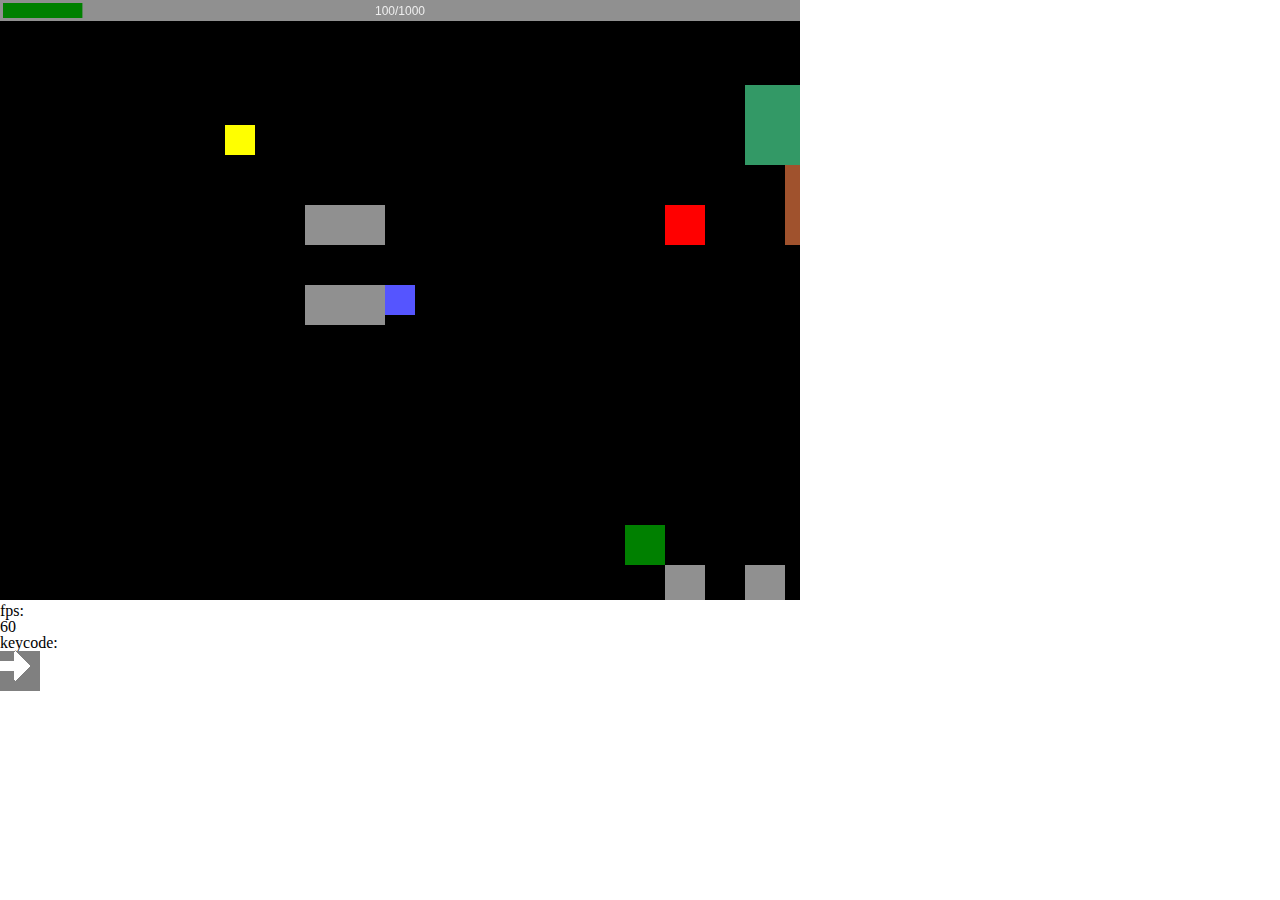
==== client/index.html @ 0b75ca71 "first commit" ====
<!DOCTYPE html>
<html>
    <head>
        <link rel="stylesheet" type="text/css" href="reset.css" />
        <link rel="stylesheet" type="text/css" href="css.css" />
    </head>
    <body>
        <canvas id="game" width="800" height="600"></canvas>
        <p>fps:</p>
        <p id="fps"></p>
        <p>keycode: <span id="keypressed"></span></p>
    </body>
    <script type="module" src="./client.js"></script>
    <img id="sprite" />
</html>
---- client/css.css ----
html {
    height: 100%;
    min-width: 512px;
    width: 100%;
}

body {
    height: 100%;
    min-width: 512px;
    width: 100%;
}

canvas {
    background-color: black;
}

#sprite {
    background-color: gray;
}
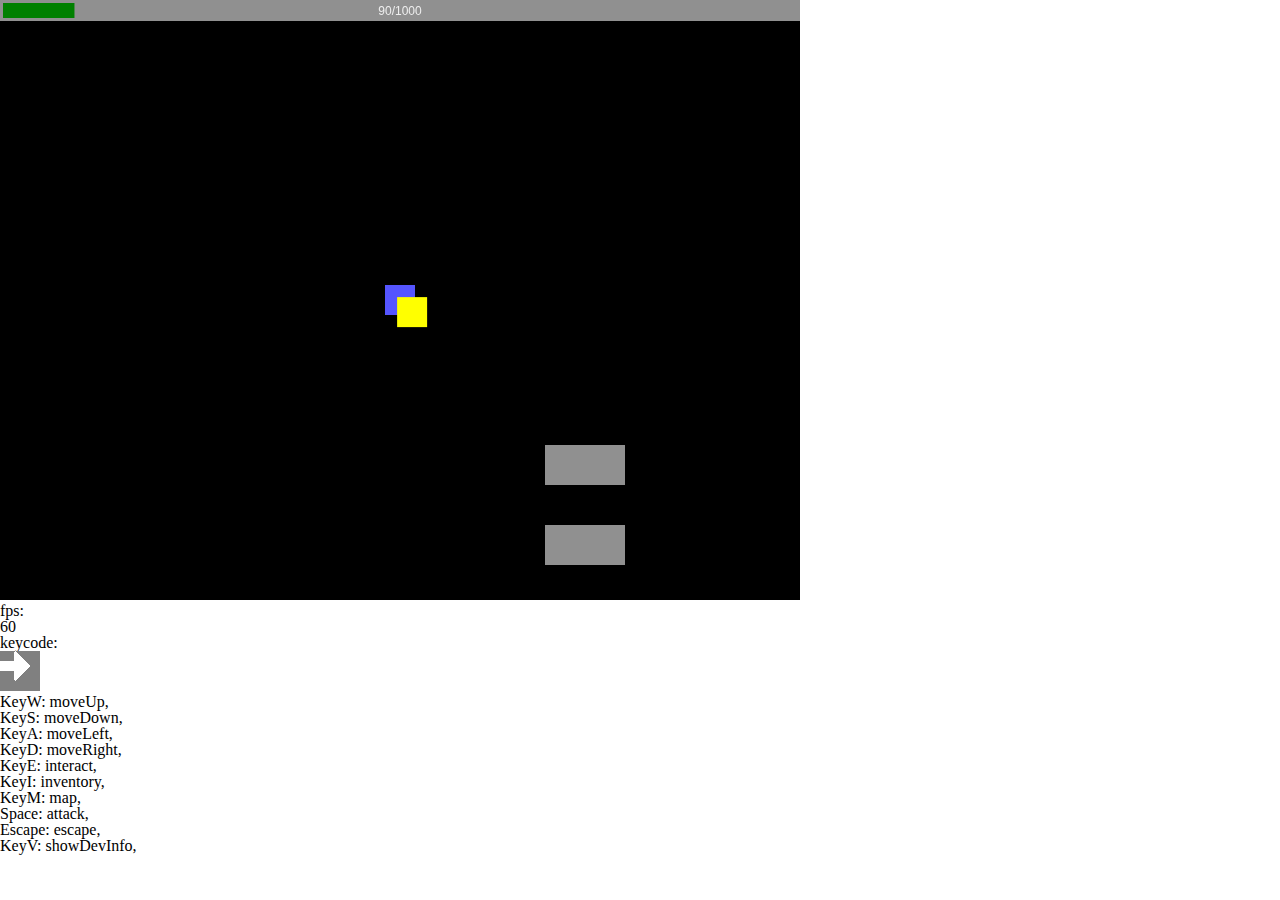
==== commit e302382c: "show controls in dev helper info" ====
--- a/client/index.html
+++ b/client/index.html
@@ -6,10 +6,13 @@
     </head>
     <body>
         <canvas id="game" width="800" height="600"></canvas>
-        <p>fps:</p>
-        <p id="fps"></p>
-        <p>keycode: <span id="keypressed"></span></p>
+        <div id="dev">
+            <p>fps:</p>
+            <p id="fps"></p>
+            <p>keycode: <span id="keypressed"></span></p>
+            <img id="sprite" />
+            <p id="controls"></p>
+        </div>
     </body>
     <script type="module" src="./client.js"></script>
-    <img id="sprite" />
 </html>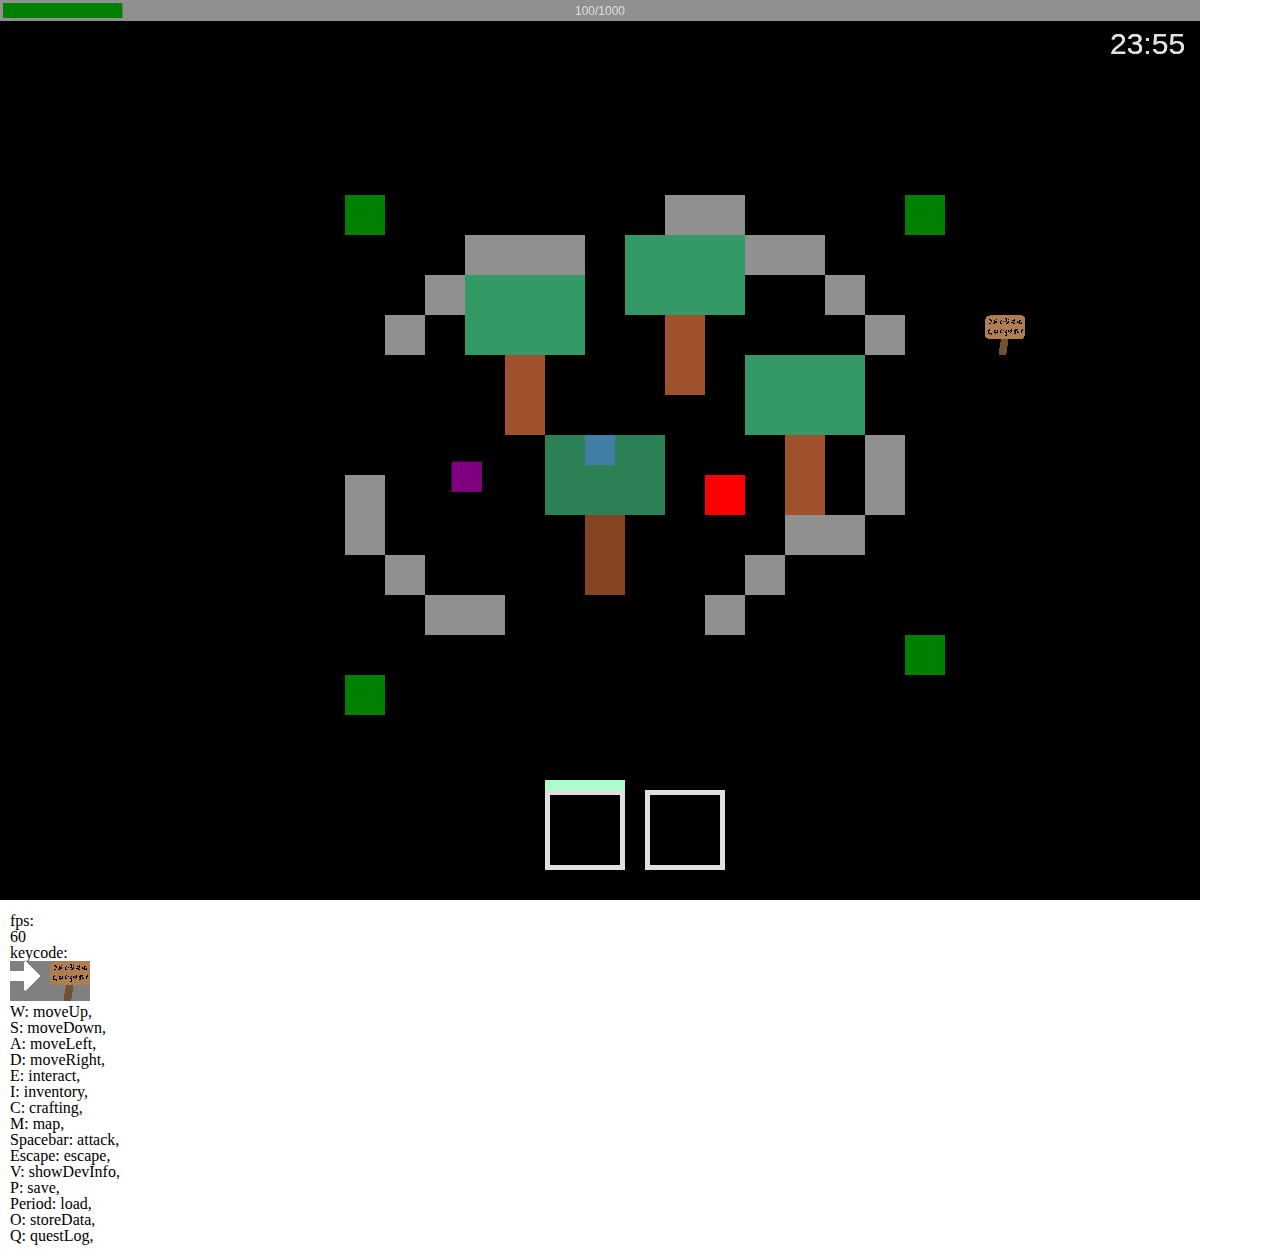
==== commit ae59d80c: "add cooldown bars" ====
--- a/client/index.html
+++ b/client/index.html
@@ -5,14 +5,8 @@
         <link rel="stylesheet" type="text/css" href="css.css" />
     </head>
     <body>
-        <canvas id="game" width="800" height="600"></canvas>
-        <div id="dev">
-            <p>fps:</p>
-            <p id="fps"></p>
-            <p>keycode: <span id="keypressed"></span></p>
-            <img id="sprite" />
-            <p id="controls"></p>
-        </div>
+        <canvas id="game" width="1200" height="900"></canvas>
+        <div id="dev"></div>
     </body>
     <script type="module" src="./client.js"></script>
 </html>--- a/client/css.css
+++ b/client/css.css
@@ -12,8 +12,17 @@
 
 canvas {
     background-color: black;
+    //cursor: none;
 }
 
 #sprite {
     background-color: gray;
+}
+
+#dev {
+    padding: 10px;
+}
+
+#save {
+    padding: 10px;
 }